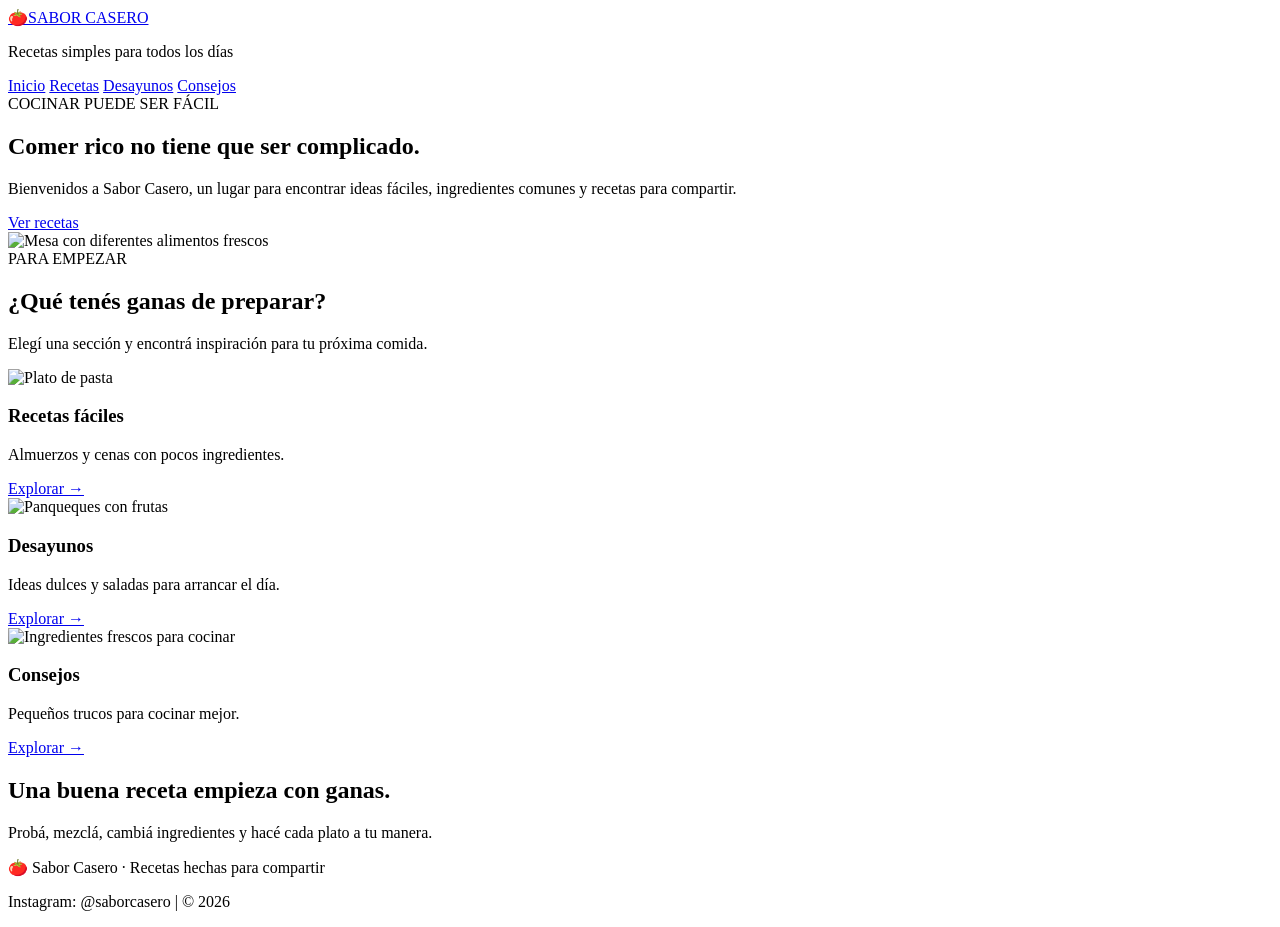
==== index.html @ c4e0ef31 "Agregar sitio web Sabor Casero" ====
<!DOCTYPE html>
<html lang="es">
<head>
  <meta charset="UTF-8">
  <meta name="viewport" content="width=device-width, initial-scale=1.0">
  <title>Sabor Casero | Inicio</title>
  <link rel="stylesheet" href="estilos.css">
</head>
<body>
  <header class="encabezado">
    <a class="marca" href="index.html"><span class="logo">🍅</span><span>SABOR CASERO</span></a>
    <p>Recetas simples para todos los días</p>
  </header>
  <nav class="navegacion">
    <a class="activo" href="index.html">Inicio</a>
    <a href="recetas.html">Recetas</a>
    <a href="desayunos.html">Desayunos</a>
    <a href="consejos.html">Consejos</a>
  </nav>
  <main>
    <section class="portada">
      <div class="portada-texto">
        <span class="etiqueta">COCINAR PUEDE SER FÁCIL</span>
        <h1>Comer rico no tiene que ser complicado.</h1>
        <p>Bienvenidos a Sabor Casero, un lugar para encontrar ideas fáciles, ingredientes comunes y recetas para compartir.</p>
        <a class="boton" href="recetas.html">Ver recetas</a>
      </div>
      <img src="https://images.unsplash.com/photo-1498837167922-ddd27525d352?auto=format&fit=crop&w=1100&q=85" alt="Mesa con diferentes alimentos frescos">
    </section>
    <section class="seccion">
      <div class="titulo-seccion">
        <span class="etiqueta">PARA EMPEZAR</span>
        <h2>¿Qué tenés ganas de preparar?</h2>
        <p>Elegí una sección y encontrá inspiración para tu próxima comida.</p>
      </div>
      <div class="tarjetas">
        <article class="tarjeta">
          <img src="https://images.unsplash.com/photo-1473093295043-cdd812d0e601?auto=format&fit=crop&w=800&q=85" alt="Plato de pasta">
          <div class="tarjeta-contenido"><h3>Recetas fáciles</h3><p>Almuerzos y cenas con pocos ingredientes.</p><a href="recetas.html" class="enlace">Explorar →</a></div>
        </article>
        <article class="tarjeta">
          <img src="https://images.unsplash.com/photo-1533089860892-a7c6f0a88666?auto=format&fit=crop&w=800&q=85" alt="Panqueques con frutas">
          <div class="tarjeta-contenido"><h3>Desayunos</h3><p>Ideas dulces y saladas para arrancar el día.</p><a href="desayunos.html" class="enlace">Explorar →</a></div>
        </article>
        <article class="tarjeta">
          <img src="https://images.unsplash.com/photo-1547592180-85f173990554?auto=format&fit=crop&w=800&q=85" alt="Ingredientes frescos para cocinar">
          <div class="tarjeta-contenido"><h3>Consejos</h3><p>Pequeños trucos para cocinar mejor.</p><a href="consejos.html" class="enlace">Explorar →</a></div>
        </article>
      </div>
    </section>
    <section class="franja">
      <h2>Una buena receta empieza con ganas.</h2>
      <p>Probá, mezclá, cambiá ingredientes y hacé cada plato a tu manera.</p>
    </section>
  </main>
  <footer><p>🍅 Sabor Casero · Recetas hechas para compartir</p><p>Instagram: @saborcasero | © 2026</p></footer>
</body>
</html>
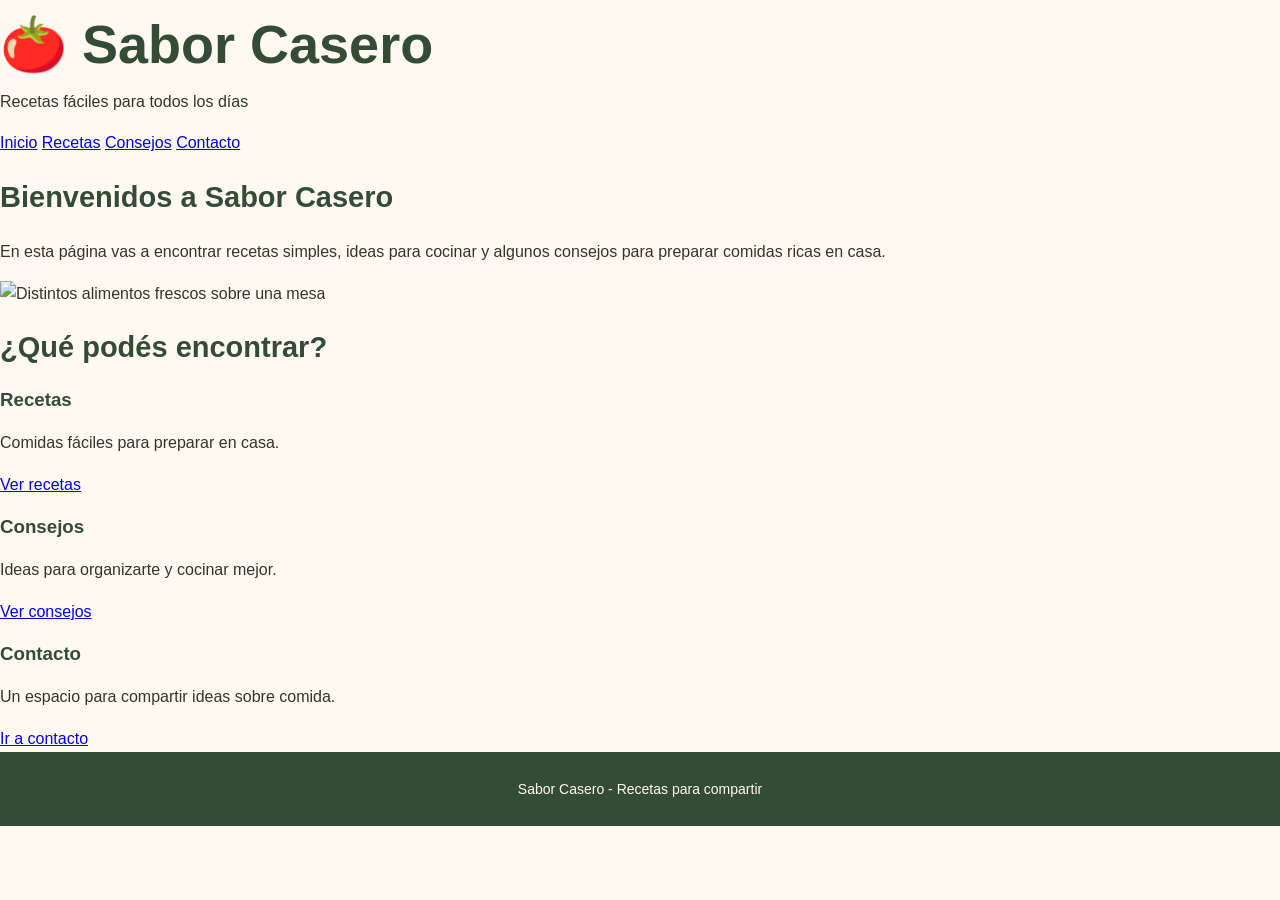
==== commit 64cb2a4c: "Actualizar sitio Sabor Casero con HTML y CSS basico" ====
--- a/index.html
+++ b/index.html
@@ -1,58 +1,48 @@
 <!DOCTYPE html>
 <html lang="es">
 <head>
-  <meta charset="UTF-8">
-  <meta name="viewport" content="width=device-width, initial-scale=1.0">
-  <title>Sabor Casero | Inicio</title>
-  <link rel="stylesheet" href="estilos.css">
+    <meta charset="UTF-8">
+    <title>Sabor Casero - Inicio</title>
+    <link rel="stylesheet" href="estilos.css">
 </head>
 <body>
-  <header class="encabezado">
-    <a class="marca" href="index.html"><span class="logo">🍅</span><span>SABOR CASERO</span></a>
-    <p>Recetas simples para todos los días</p>
-  </header>
-  <nav class="navegacion">
-    <a class="activo" href="index.html">Inicio</a>
-    <a href="recetas.html">Recetas</a>
-    <a href="desayunos.html">Desayunos</a>
-    <a href="consejos.html">Consejos</a>
-  </nav>
-  <main>
-    <section class="portada">
-      <div class="portada-texto">
-        <span class="etiqueta">COCINAR PUEDE SER FÁCIL</span>
-        <h1>Comer rico no tiene que ser complicado.</h1>
-        <p>Bienvenidos a Sabor Casero, un lugar para encontrar ideas fáciles, ingredientes comunes y recetas para compartir.</p>
-        <a class="boton" href="recetas.html">Ver recetas</a>
-      </div>
-      <img src="https://images.unsplash.com/photo-1498837167922-ddd27525d352?auto=format&fit=crop&w=1100&q=85" alt="Mesa con diferentes alimentos frescos">
-    </section>
-    <section class="seccion">
-      <div class="titulo-seccion">
-        <span class="etiqueta">PARA EMPEZAR</span>
-        <h2>¿Qué tenés ganas de preparar?</h2>
-        <p>Elegí una sección y encontrá inspiración para tu próxima comida.</p>
-      </div>
-      <div class="tarjetas">
-        <article class="tarjeta">
-          <img src="https://images.unsplash.com/photo-1473093295043-cdd812d0e601?auto=format&fit=crop&w=800&q=85" alt="Plato de pasta">
-          <div class="tarjeta-contenido"><h3>Recetas fáciles</h3><p>Almuerzos y cenas con pocos ingredientes.</p><a href="recetas.html" class="enlace">Explorar →</a></div>
-        </article>
-        <article class="tarjeta">
-          <img src="https://images.unsplash.com/photo-1533089860892-a7c6f0a88666?auto=format&fit=crop&w=800&q=85" alt="Panqueques con frutas">
-          <div class="tarjeta-contenido"><h3>Desayunos</h3><p>Ideas dulces y saladas para arrancar el día.</p><a href="desayunos.html" class="enlace">Explorar →</a></div>
-        </article>
-        <article class="tarjeta">
-          <img src="https://images.unsplash.com/photo-1547592180-85f173990554?auto=format&fit=crop&w=800&q=85" alt="Ingredientes frescos para cocinar">
-          <div class="tarjeta-contenido"><h3>Consejos</h3><p>Pequeños trucos para cocinar mejor.</p><a href="consejos.html" class="enlace">Explorar →</a></div>
-        </article>
-      </div>
-    </section>
-    <section class="franja">
-      <h2>Una buena receta empieza con ganas.</h2>
-      <p>Probá, mezclá, cambiá ingredientes y hacé cada plato a tu manera.</p>
-    </section>
-  </main>
-  <footer><p>🍅 Sabor Casero · Recetas hechas para compartir</p><p>Instagram: @saborcasero | © 2026</p></footer>
+    <header>
+        <h1>🍅 Sabor Casero</h1>
+        <p>Recetas fáciles para todos los días</p>
+    </header>
+
+    <nav>
+        <a href="index.html">Inicio</a>
+        <a href="recetas.html">Recetas</a>
+        <a href="consejos.html">Consejos</a>
+        <a href="contacto.html">Contacto</a>
+    </nav>
+
+    <div class="contenedor">
+        <h2>Bienvenidos a Sabor Casero</h2>
+        <p>En esta página vas a encontrar recetas simples, ideas para cocinar y algunos consejos para preparar comidas ricas en casa.</p>
+        <img src="https://images.unsplash.com/photo-1498837167922-ddd27525d352?auto=format&fit=crop&w=1000&q=80" alt="Distintos alimentos frescos sobre una mesa">
+
+        <h2>¿Qué podés encontrar?</h2>
+        <div class="caja">
+            <h3>Recetas</h3>
+            <p>Comidas fáciles para preparar en casa.</p>
+            <a href="recetas.html">Ver recetas</a>
+        </div>
+        <div class="caja">
+            <h3>Consejos</h3>
+            <p>Ideas para organizarte y cocinar mejor.</p>
+            <a href="consejos.html">Ver consejos</a>
+        </div>
+        <div class="caja">
+            <h3>Contacto</h3>
+            <p>Un espacio para compartir ideas sobre comida.</p>
+            <a href="contacto.html">Ir a contacto</a>
+        </div>
+    </div>
+
+    <footer>
+        <p>Sabor Casero - Recetas para compartir</p>
+    </footer>
 </body>
 </html>
--- a/estilos.css
+++ b/estilos.css
@@ -0,0 +1,56 @@
+/* Estilos generales compartidos por las cuatro páginas */
+* { box-sizing: border-box; }
+body { margin: 0; background-color: #fffaf1; color: #33352d; font-family: Arial, Helvetica, sans-serif; line-height: 1.6; }
+.encabezado { background-color: #fffaf1; text-align: center; padding: 22px 15px 14px; }
+.marca { display: inline-flex; align-items: center; gap: 10px; color: #344b36; text-decoration: none; font-size: 27px; font-weight: bold; letter-spacing: 2px; }
+.logo { font-size: 32px; }
+.encabezado p { margin: 3px 0 0; color: #77766d; font-size: 14px; }
+.navegacion { display: flex; justify-content: center; flex-wrap: wrap; gap: 8px; padding: 13px; background-color: #344b36; }
+.navegacion a { color: #fffaf1; text-decoration: none; padding: 9px 18px; border-radius: 20px; font-weight: bold; }
+.navegacion a:hover, .navegacion a.activo { background-color: #e76f51; }
+main { max-width: 1120px; margin: auto; padding: 25px 22px 55px; }
+h1, h2, h3 { color: #344b36; line-height: 1.2; }
+h1 { font-size: clamp(34px, 5vw, 54px); margin: 12px 0; }
+h2 { font-size: 29px; }
+p { margin-top: 8px; }
+.portada { display: flex; align-items: center; gap: 35px; padding: 35px 0 45px; }
+.portada-texto { flex: 1; }
+.portada-texto p { max-width: 500px; color: #66665e; font-size: 18px; }
+.portada img { width: 48%; height: 390px; object-fit: cover; border-radius: 18px; }
+.etiqueta { color: #e76f51; font-size: 12px; font-weight: bold; letter-spacing: 2px; }
+.boton { display: inline-block; margin-top: 12px; padding: 11px 22px; border-radius: 24px; background-color: #e76f51; color: white; text-decoration: none; font-weight: bold; }
+.boton:hover { background-color: #c9573d; }
+.seccion { padding: 25px 0; }
+.titulo-seccion { text-align: center; margin-bottom: 25px; }
+.titulo-seccion p, .cabecera-pagina p { color: #77766d; }
+.tarjetas { display: flex; flex-wrap: wrap; gap: 22px; justify-content: center; }
+.tarjeta { flex: 1 1 260px; max-width: 350px; overflow: hidden; background-color: #ffffff; border: 1px solid #eee6d8; border-radius: 15px; box-shadow: 0 5px 16px rgba(52, 75, 54, 0.08); }
+.tarjeta img { width: 100%; height: 205px; object-fit: cover; }
+.tarjeta-contenido { padding: 18px; }
+.tarjeta-contenido h3, .tarjeta-contenido h2 { margin-top: 0; }
+.tarjeta-contenido p { color: #66665e; }
+.enlace { color: #e76f51; font-weight: bold; text-decoration: none; }
+.enlace:hover { text-decoration: underline; }
+.franja { margin-top: 35px; padding: 30px; text-align: center; border-radius: 16px; background-color: #e9eddf; }
+.franja h2 { margin-top: 0; }
+.cabecera-pagina { text-align: center; padding: 35px 0 30px; }
+.cabecera-pagina p { max-width: 650px; margin: auto; }
+.receta-destacada { display: flex; gap: 30px; align-items: flex-start; padding: 20px; background-color: #ffffff; border: 1px solid #eee6d8; border-radius: 17px; }
+.receta-destacada img { width: 43%; min-height: 420px; object-fit: cover; border-radius: 12px; }
+.receta-destacada h2 { margin-top: 8px; }
+.receta-destacada li { margin-bottom: 5px; }
+.tiempo { color: #e76f51; font-weight: bold; font-size: 14px; }
+.consejos { max-width: 850px; margin: 0 auto 40px; }
+.consejo { display: flex; gap: 22px; align-items: flex-start; padding: 20px 10px; border-bottom: 1px solid #e7dfd1; }
+.numero { color: #e76f51; font-size: 28px; font-weight: bold; }
+.consejo h2 { margin: 0 0 7px; font-size: 22px; }
+.consejo p { margin: 0; color: #66665e; }
+.imagen-consejo { display: flex; align-items: center; gap: 30px; background-color: #e9eddf; padding: 22px; border-radius: 16px; }
+.imagen-consejo img { width: 48%; height: 280px; object-fit: cover; border-radius: 12px; }
+footer { padding: 22px 15px; text-align: center; background-color: #344b36; color: #fffaf1; font-size: 14px; }
+footer p { margin: 4px; }
+@media (max-width: 700px) {
+  .portada, .receta-destacada, .imagen-consejo { flex-direction: column; }
+  .portada img, .receta-destacada img, .imagen-consejo img { width: 100%; min-height: 0; height: 250px; }
+  .navegacion a { padding: 8px 12px; }
+}
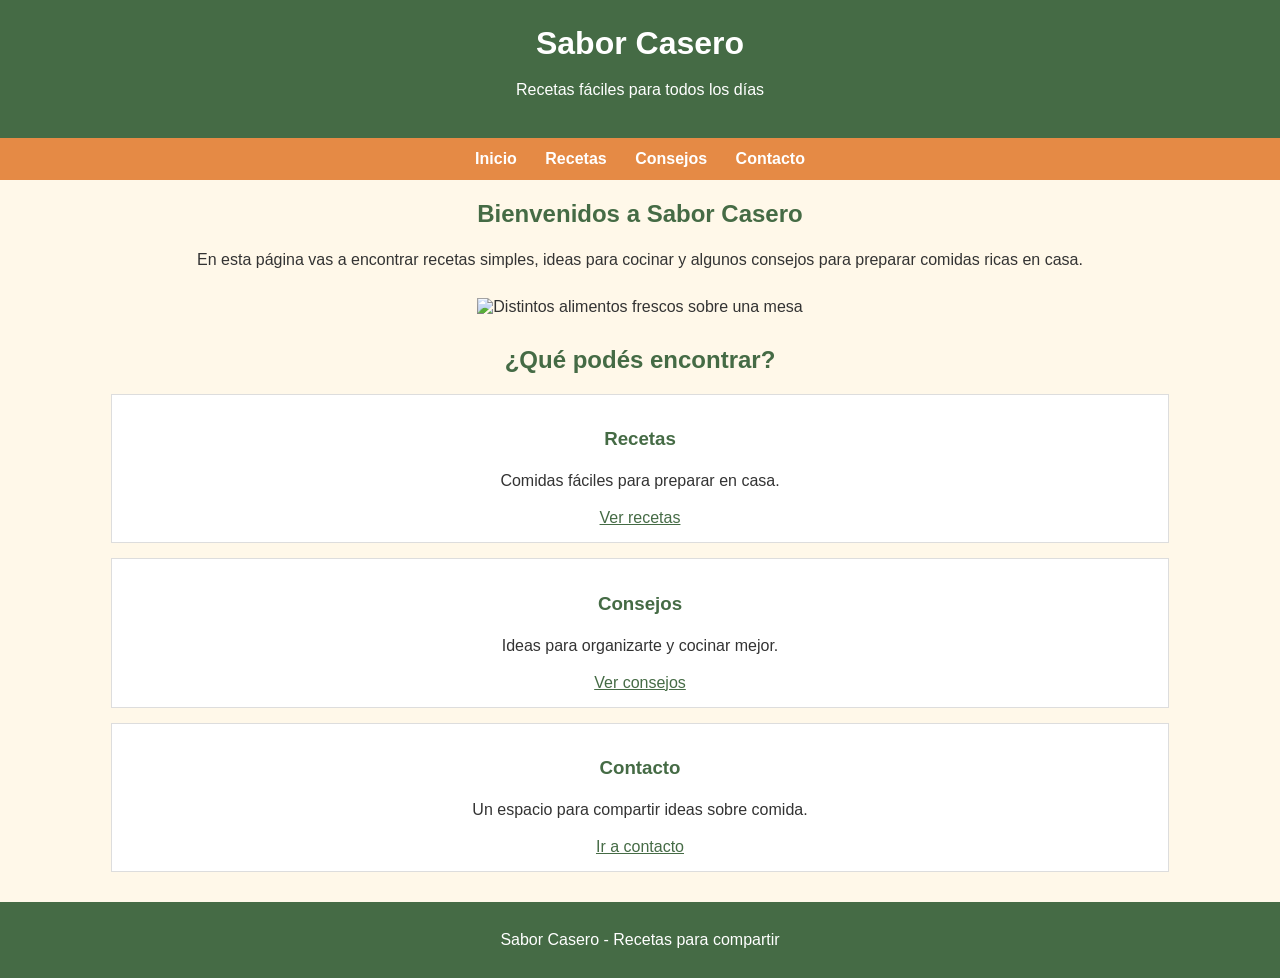
==== commit 6b76991b: "hghgf" ====
--- a/index.html
+++ b/index.html
@@ -7,7 +7,7 @@
 </head>
 <body>
     <header>
-        <h1>🍅 Sabor Casero</h1>
+        <h1>Sabor Casero</h1>
         <p>Recetas fáciles para todos los días</p>
     </header>
 
--- a/estilos.css
+++ b/estilos.css
@@ -1,56 +1,83 @@
-/* Estilos generales compartidos por las cuatro páginas */
-* { box-sizing: border-box; }
-body { margin: 0; background-color: #fffaf1; color: #33352d; font-family: Arial, Helvetica, sans-serif; line-height: 1.6; }
-.encabezado { background-color: #fffaf1; text-align: center; padding: 22px 15px 14px; }
-.marca { display: inline-flex; align-items: center; gap: 10px; color: #344b36; text-decoration: none; font-size: 27px; font-weight: bold; letter-spacing: 2px; }
-.logo { font-size: 32px; }
-.encabezado p { margin: 3px 0 0; color: #77766d; font-size: 14px; }
-.navegacion { display: flex; justify-content: center; flex-wrap: wrap; gap: 8px; padding: 13px; background-color: #344b36; }
-.navegacion a { color: #fffaf1; text-decoration: none; padding: 9px 18px; border-radius: 20px; font-weight: bold; }
-.navegacion a:hover, .navegacion a.activo { background-color: #e76f51; }
-main { max-width: 1120px; margin: auto; padding: 25px 22px 55px; }
-h1, h2, h3 { color: #344b36; line-height: 1.2; }
-h1 { font-size: clamp(34px, 5vw, 54px); margin: 12px 0; }
-h2 { font-size: 29px; }
-p { margin-top: 8px; }
-.portada { display: flex; align-items: center; gap: 35px; padding: 35px 0 45px; }
-.portada-texto { flex: 1; }
-.portada-texto p { max-width: 500px; color: #66665e; font-size: 18px; }
-.portada img { width: 48%; height: 390px; object-fit: cover; border-radius: 18px; }
-.etiqueta { color: #e76f51; font-size: 12px; font-weight: bold; letter-spacing: 2px; }
-.boton { display: inline-block; margin-top: 12px; padding: 11px 22px; border-radius: 24px; background-color: #e76f51; color: white; text-decoration: none; font-weight: bold; }
-.boton:hover { background-color: #c9573d; }
-.seccion { padding: 25px 0; }
-.titulo-seccion { text-align: center; margin-bottom: 25px; }
-.titulo-seccion p, .cabecera-pagina p { color: #77766d; }
-.tarjetas { display: flex; flex-wrap: wrap; gap: 22px; justify-content: center; }
-.tarjeta { flex: 1 1 260px; max-width: 350px; overflow: hidden; background-color: #ffffff; border: 1px solid #eee6d8; border-radius: 15px; box-shadow: 0 5px 16px rgba(52, 75, 54, 0.08); }
-.tarjeta img { width: 100%; height: 205px; object-fit: cover; }
-.tarjeta-contenido { padding: 18px; }
-.tarjeta-contenido h3, .tarjeta-contenido h2 { margin-top: 0; }
-.tarjeta-contenido p { color: #66665e; }
-.enlace { color: #e76f51; font-weight: bold; text-decoration: none; }
-.enlace:hover { text-decoration: underline; }
-.franja { margin-top: 35px; padding: 30px; text-align: center; border-radius: 16px; background-color: #e9eddf; }
-.franja h2 { margin-top: 0; }
-.cabecera-pagina { text-align: center; padding: 35px 0 30px; }
-.cabecera-pagina p { max-width: 650px; margin: auto; }
-.receta-destacada { display: flex; gap: 30px; align-items: flex-start; padding: 20px; background-color: #ffffff; border: 1px solid #eee6d8; border-radius: 17px; }
-.receta-destacada img { width: 43%; min-height: 420px; object-fit: cover; border-radius: 12px; }
-.receta-destacada h2 { margin-top: 8px; }
-.receta-destacada li { margin-bottom: 5px; }
-.tiempo { color: #e76f51; font-weight: bold; font-size: 14px; }
-.consejos { max-width: 850px; margin: 0 auto 40px; }
-.consejo { display: flex; gap: 22px; align-items: flex-start; padding: 20px 10px; border-bottom: 1px solid #e7dfd1; }
-.numero { color: #e76f51; font-size: 28px; font-weight: bold; }
-.consejo h2 { margin: 0 0 7px; font-size: 22px; }
-.consejo p { margin: 0; color: #66665e; }
-.imagen-consejo { display: flex; align-items: center; gap: 30px; background-color: #e9eddf; padding: 22px; border-radius: 16px; }
-.imagen-consejo img { width: 48%; height: 280px; object-fit: cover; border-radius: 12px; }
-footer { padding: 22px 15px; text-align: center; background-color: #344b36; color: #fffaf1; font-size: 14px; }
-footer p { margin: 4px; }
-@media (max-width: 700px) {
-  .portada, .receta-destacada, .imagen-consejo { flex-direction: column; }
-  .portada img, .receta-destacada img, .imagen-consejo img { width: 100%; min-height: 0; height: 250px; }
-  .navegacion a { padding: 8px 12px; }
+body {
+    background-color: #fff8e9;
+    color: #333333;
+    font-family: Arial, sans-serif;
+    margin: 0;
+}
+
+header {
+    background-color: #456b45;
+    color: white;
+    text-align: center;
+    padding: 20px;
+}
+
+header h1 {
+    margin: 5px;
+}
+
+nav {
+    background-color: #e58a45;
+    text-align: center;
+    padding: 12px;
+}
+
+nav a {
+    color: white;
+    text-decoration: none;
+    margin: 12px;
+    font-weight: bold;
+}
+
+
+
+.contenedor {
+    width: 85%;
+    margin: 20px auto;
+    text-align: center;
+}
+
+h2 {
+    color: #456b45;
+}
+
+h3 {
+    color: #456b45;
+}
+
+p {
+    line-height: 1.5;
+}
+
+img {
+    width: 80%;
+    margin: 10px;
+}
+
+.caja {
+    background-color: white;
+    border: 1px solid #dddddd;
+    margin: 15px;
+    padding: 15px;
+}
+
+.caja img {
+    width: 70%;
+}
+
+.caja ul {
+    text-align: left;
+    display: inline-block;
+}
+
+a {
+    color: #456b45;
+}
+
+footer {
+    background-color: #456b45;
+    color: white;
+    text-align: center;
+    padding: 10px;
+    margin-top: 30px;
 }
